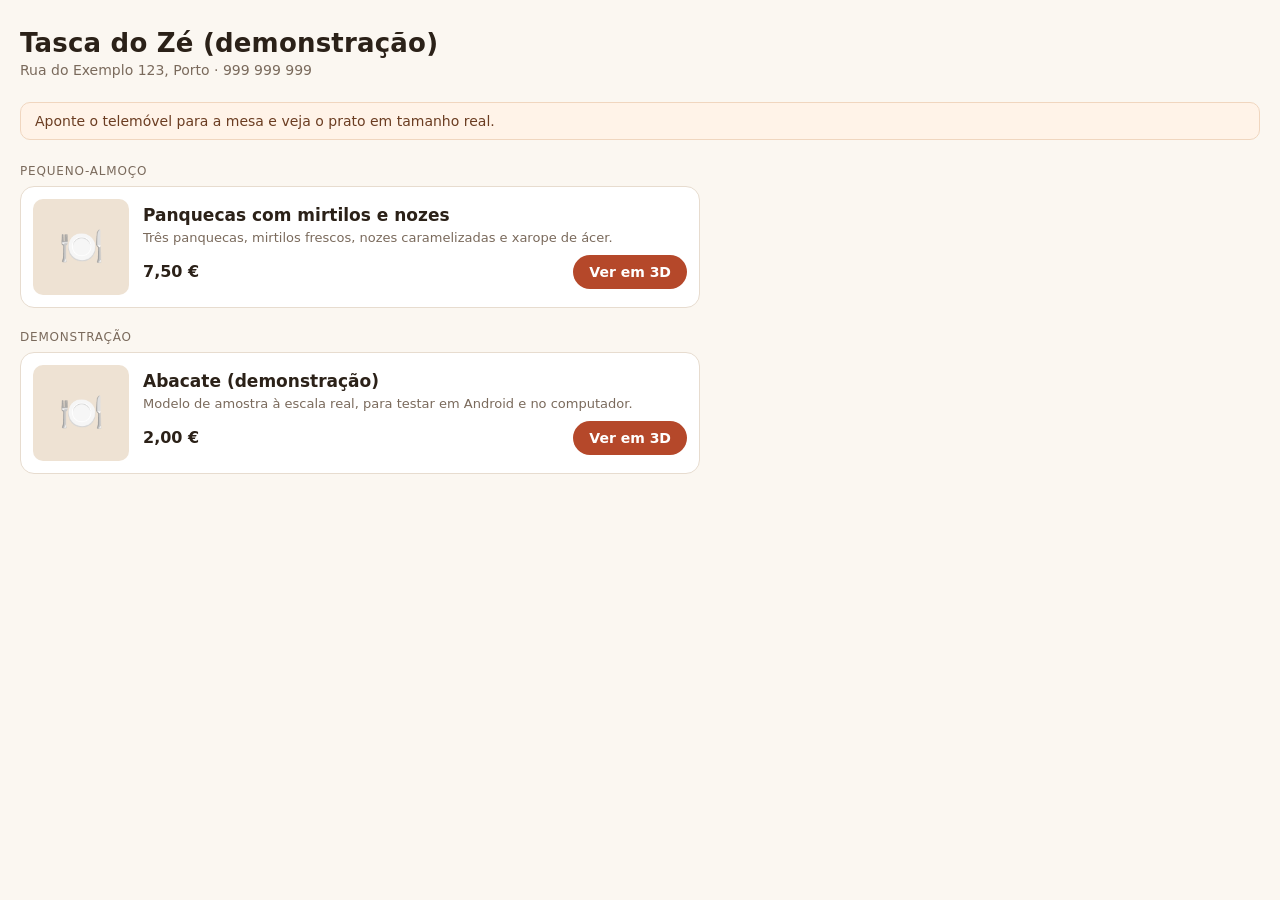
==== index.html @ c626ca30 "Cardápio 3D: primeira versão de demonstração Co-Authored-By: Claude Fable 5.1 <noreply@anthropic.com" ====
<!doctype html>
<html lang="pt-PT">
<head>
<meta charset="utf-8">
<meta name="viewport" content="width=device-width, initial-scale=1">
<title>Cardápio 3D</title>
<link rel="stylesheet" href="estilo.css">
</head>
<body>
<header class="topo">
  <h1 id="nome"></h1>
  <p id="morada"></p>
</header>
<div class="aviso" id="nota"></div>
<ul class="lista" id="lista"></ul>
<script src="dados.js"></script>
<script>
  document.getElementById('nome').textContent = RESTAURANTE.nome;
  document.getElementById('morada').textContent = RESTAURANTE.morada + (RESTAURANTE.telefone ? ' · ' + RESTAURANTE.telefone : '');
  document.getElementById('nota').textContent = RESTAURANTE.nota;
  document.title = RESTAURANTE.nome + ' · Cardápio 3D';

  const lista = document.getElementById('lista');
  let categoriaAnterior = null;
  for (const p of PRATOS) {
    if (p.categoria !== categoriaAnterior) {
      const c = document.createElement('li');
      c.className = 'categoria';
      c.textContent = p.categoria;
      lista.appendChild(c);
      categoriaAnterior = p.categoria;
    }
    const li = document.createElement('li');
    li.className = 'prato';
    const tem3d = !!(p.glb || p.usdz);
    const ligacao = 'prato.html?id=' + encodeURIComponent(p.id);

    const foto = document.createElement('a');
    foto.className = 'foto';
    foto.href = ligacao;
    if (p.foto) foto.style.backgroundImage = "url('" + p.foto + "')"; else foto.textContent = '🍽️';
    // se a foto não existir, mostra o prato genérico
    if (p.foto) { const img = new Image(); img.onerror = () => { foto.style.backgroundImage = ''; foto.textContent = '🍽️'; }; img.src = p.foto; }

    const texto = document.createElement('div');
    const h2 = document.createElement('h2'); h2.textContent = p.nome;
    const desc = document.createElement('p'); desc.textContent = p.descricao;
    const rodape = document.createElement('div'); rodape.className = 'rodape';
    const preco = document.createElement('span'); preco.className = 'preco'; preco.textContent = p.preco;
    rodape.appendChild(preco);
    if (tem3d) {
      const b = document.createElement('a'); b.className = 'botao'; b.href = ligacao; b.textContent = 'Ver em 3D';
      rodape.appendChild(b);
    }
    texto.append(h2, desc, rodape);
    li.append(foto, texto);
    lista.appendChild(li);
  }
</script>
</body>
</html>
---- estilo.css ----
:root { --fundo:#fbf7f1; --tinta:#2b2118; --suave:#7a6a5c; --linha:#e7dccf; --cartao:#fff; --realce:#b5482a; }
* { box-sizing:border-box; }
html,body { margin:0; background:var(--fundo); color:var(--tinta); font-family:system-ui,-apple-system,"Segoe UI",Roboto,sans-serif; -webkit-text-size-adjust:100%; }
a { color:inherit; text-decoration:none; }
.topo { padding:28px 20px 12px; }
.topo h1 { margin:0 0 4px; font-size:26px; letter-spacing:.2px; }
.topo p { margin:0; color:var(--suave); font-size:14px; }
.aviso { margin:12px 20px 0; padding:10px 14px; background:#fff3e8; border:1px solid #f0d6bf; border-radius:10px; font-size:14px; color:#6b3d22; }
.lista { list-style:none; margin:0; padding:16px 20px 40px; display:grid; gap:14px; max-width:720px; }
.prato { display:grid; grid-template-columns:96px 1fr; gap:14px; background:var(--cartao); border:1px solid var(--linha); border-radius:14px; padding:12px; align-items:center; }
.prato .foto { width:96px; height:96px; border-radius:10px; background:#eee2d3 center/cover no-repeat; display:grid; place-items:center; font-size:36px; }
.prato h2 { margin:0 0 4px; font-size:17px; }
.prato p { margin:0 0 8px; font-size:13px; color:var(--suave); line-height:1.35; }
.prato .rodape { display:flex; justify-content:space-between; align-items:center; gap:8px; }
.prato .preco { font-weight:600; }
.botao { display:inline-block; background:var(--realce); color:#fff; border:0; border-radius:999px; padding:9px 16px; font-size:14px; font-weight:600; cursor:pointer; }
.categoria { font-size:12px; text-transform:uppercase; letter-spacing:.8px; color:var(--suave); margin:8px 0 -6px; }

/* página do prato */
.visor { position:relative; width:100%; height:62vh; min-height:360px; background:linear-gradient(#f5ede2,#e9dccb); }
model-viewer { width:100%; height:100%; --poster-color:transparent; }
.visor .voltar { position:absolute; top:14px; left:14px; z-index:2; background:rgba(255,255,255,.9); border-radius:999px; padding:8px 14px; font-size:14px; font-weight:600; }
.visor .dica { position:absolute; bottom:12px; left:0; right:0; text-align:center; font-size:13px; color:var(--suave); pointer-events:none; }
.botao-ar { position:absolute; bottom:44px; left:50%; transform:translateX(-50%); padding:12px 20px; font-size:16px; }
.detalhe { padding:18px 20px 40px; max-width:720px; }
.detalhe h1 { margin:0 0 6px; font-size:24px; }
.detalhe .preco { font-size:18px; font-weight:600; margin-bottom:10px; }
.detalhe p { color:var(--suave); line-height:1.45; }
.acoes { display:flex; gap:10px; flex-wrap:wrap; margin-top:14px; }
.acoes .botao { padding:12px 20px; font-size:16px; }
.so-foto { width:100%; height:100%; display:grid; place-items:center; font-size:96px; background:center/cover no-repeat; }
.pequeno { font-size:12px; color:var(--suave); margin-top:14px; }
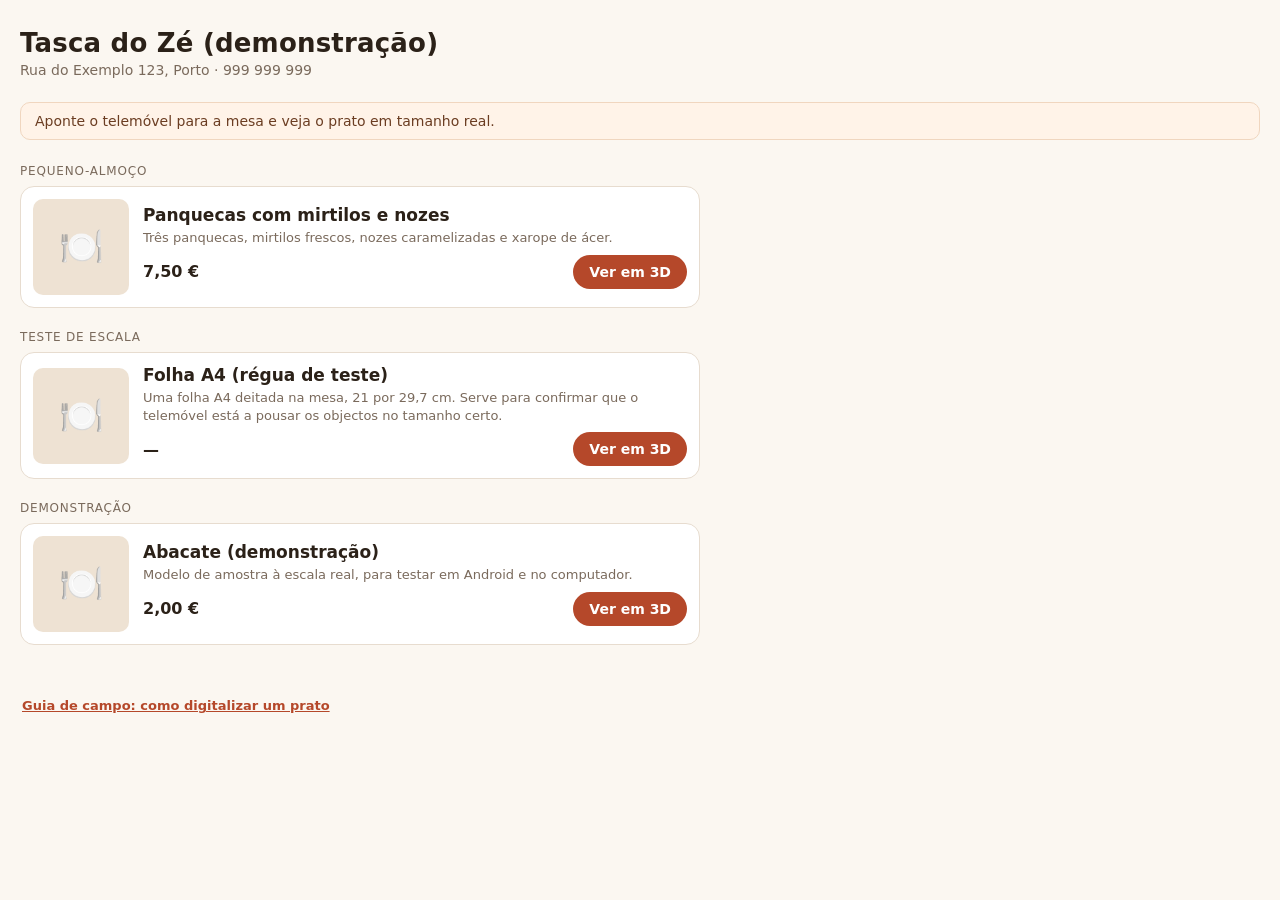
==== commit c21302c2: "Guia de campo para digitalizar o primeiro prato Co-Authored-By: Claude Opus 5 <noreply@anthropic.com" ====
--- a/index.html
+++ b/index.html
@@ -13,6 +13,7 @@
 </header>
 <div class="aviso" id="nota"></div>
 <ul class="lista" id="lista"></ul>
+<p style="padding:0 20px 40px;font-size:13px"><a class="ligacao" href="guia.html">Guia de campo: como digitalizar um prato</a></p>
 <script src="dados.js"></script>
 <script>
   document.getElementById('nome').textContent = RESTAURANTE.nome;
--- a/estilo.css
+++ b/estilo.css
@@ -30,3 +30,8 @@
 .acoes .botao { padding:12px 20px; font-size:16px; }
 .so-foto { width:100%; height:100%; display:grid; place-items:center; font-size:96px; background:center/cover no-repeat; }
 .pequeno { font-size:12px; color:var(--suave); margin-top:14px; }
+
+.medidas { margin-top:12px; font-size:14px; font-weight:600; color:#6b3d22; background:#fff3e8; border:1px solid #f0d6bf; border-radius:10px; padding:10px 12px; }
+
+.modos { display:flex; align-items:center; gap:10px; flex-wrap:wrap; font-size:13px; color:var(--suave); }
+.ligacao { background:none; border:0; padding:4px 2px; font:inherit; font-weight:600; color:var(--realce); text-decoration:underline; cursor:pointer; }
